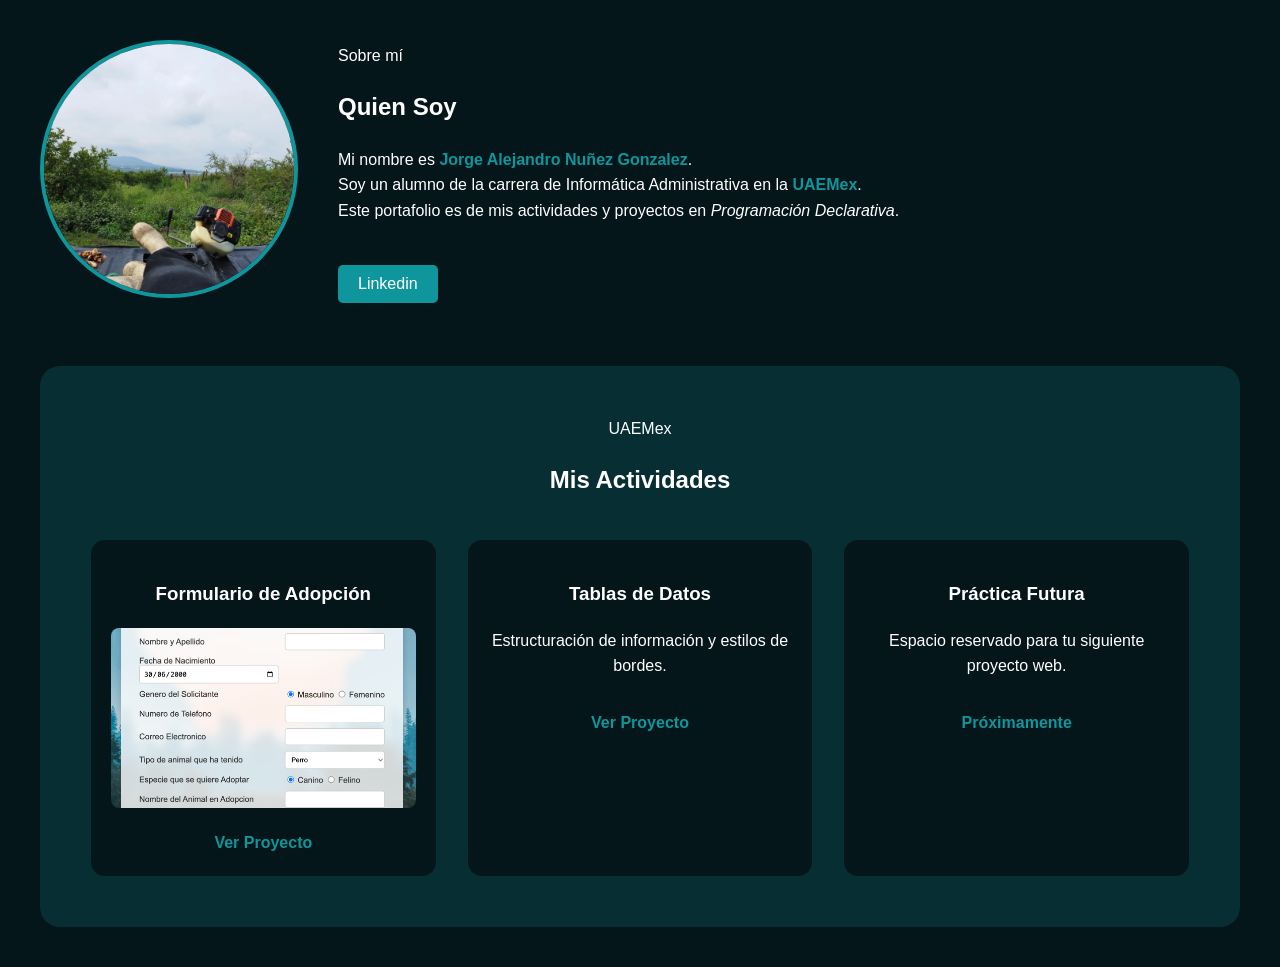
==== Pagina de Actividades/index.html @ bcb5a6b5 "Add files via upload" ====
<!DOCTYPE html>
<html lang="es">
<head>
    <meta charset="UTF-8">
    <meta name="viewport" content="width=device-width, initial-scale=1.0">
    <title>Portafolio Profesional | Jorge Alejandro</title>
    <link rel="stylesheet" href="https://cdnjs.cloudflare.com/ajax/libs/font-awesome/6.0.0/css/all.min.css">
    <link href="style.css" rel="stylesheet">
</head>
<body>

    <main class="contenedor-principal">

        <section class="seccion-sobre-mi">
            <div class="contenedor-perfil">
                <img src="img/fotodeperfil.jpg" alt="Foto de Jorge Alejandro" class="foto-perfil-circular">
            </div>

            <div class="contenedor-info-personal">
                <span class="subtitulo">Sobre mí</span>
                <h1 class="titulo-principal">Quien Soy</h1>
                
                <p class="descripcion-personal">
                    Mi nombre es <strong>Jorge Alejandro Nuñez Gonzalez</strong>.<br>
                    Soy un alumno de la carrera de Informática Administrativa en la <strong>UAEMex</strong>.<br>
                    Este portafolio es de mis actividades y proyectos en <em>Programación Declarativa</em>.
                    <br><br>
                    
                </p>
                <button ><a href="www.linkedin.com/in/alejandro-nuñez-gonzalez-12388a2b4" target="_blank">Linkedin</a></button>
            </div>
        </section>

       <section class="seccion-servicios">
    <span class="subtitulo">UAEMex</span>
    <h2 class="titulo-seccion">Mis Actividades</h2>

    <div class="grid-servicios">
        
        <article class="tarjeta-servicio">
             <h3>Formulario de Adopción</h3>
            <img src="img/formulario.png" alt="Formulario de Adopción" class="imagen-formulario">
            <a href="Formulario de Adopcion/index.html" class="enlace-servicio">Ver Proyecto</a>
        </article>

        <article class="tarjeta-servicio">
             <h3>Tablas de Datos</h3>
            <p>Estructuración de información y estilos de bordes.</p>
            <a href="actividad2/tablas.html" class="enlace-servicio">Ver Proyecto</a>
        </article>

        <article class="tarjeta-servicio">
            
            <h3>Práctica Futura</h3>
            <p>Espacio reservado para tu siguiente proyecto web.</p>
            <a href="#" class="enlace-servicio">Próximamente</a>
        </article>

        </div>
</section>

    </main>

</body>
</html>
---- Pagina de Actividades/style.css ----
/* VARIABLES DE COLOR OFICIALES */
:root {
    --fondo-oscuro: #05161A;
    --fondo-tarjeta: #072E33;
    --cian-brillante: #0F969C;
    --cian-claro: #6DA5C0;
    --blanco: #ffffff;
}

/* CONFIGURACIÓN GENERAL */
body {
    font-family: 'Segoe UI', Tahoma, Geneva, Verdana, sans-serif;
    background-color: var(--fondo-oscuro);
    color: var(--blanco); /* Texto en blanco por defecto */
    margin: 0;
    padding: 0;
    line-height: 1.6;
}

.contenedor-principal {
    max-width: 1200px;
    margin: 0 auto;
    padding: 40px;
}

/* SECCIÓN SOBRE MÍ */
.seccion-sobre-mi {
    display: flex;
    align-items: center;
    gap: 40px;
    margin-bottom: 60px;
}

.foto-perfil-circular {
    width: 250px;
    height: 250px;
    border-radius: 50%;
    object-fit: cover;
    border: 4px solid var(--cian-brillante);
}

h1, h2, h3, p, span {
    color: var(--blanco); /* Asegura que todo sea blanco */
}

strong {
    color: var(--cian-brillante); /* Resalta nombres en cian */
}

/* SECCIÓN DE ACTIVIDADES (GRID) */
.seccion-servicios {
    background-color: var(--fondo-tarjeta);
    padding: 50px;
    border-radius: 20px;
    text-align: center;
}

.grid-servicios {
    display: grid;
    grid-template-columns: repeat(auto-fit, minmax(300px, 1fr));
    gap: 30px;
    margin-top: 40px;
}

/* TARJETAS DE ACTIVIDAD */
.tarjeta-servicio {
    background-color: var(--fondo-oscuro);
    padding: 20px;
    border-radius: 15px;
    border: 1px solid rgba(15, 150, 156, 0.2);
    transition: transform 0.3s ease;
    overflow: hidden; /* Evita que la imagen se salga */
}

.tarjeta-servicio:hover {
    transform: translateY(-10px);
    border-color: var(--cian-brillante);
}

/* AJUSTE PARA LAS IMÁGENES DE TUS ACTIVIDADES */
.tarjeta-servicio img {
    width: 100%;
    height: 180px; /* Esto obliga a todas las imágenes a medir lo mismo */
    object-fit: cover; /* Esto evita que la imagen se vea "aplastada" */
    border-radius: 8px;
}


.icono-servicio {
    color: var(--cian-brillante);
    font-size: 2.5rem;
    margin-bottom: 15px;
}

.enlace-servicio {
    display: inline-block;
    margin-top: 15px;
    color: var(--cian-brillante);
    text-decoration: none;
    font-weight: bold;
}

.enlace-servicio:hover {
    text-decoration: underline;
}

/* RESPONSIVO */
@media (max-width: 768px) {
    .seccion-sobre-mi {
        flex-direction: column;
        text-align: center;
    }
}
button {
    background-color: var(--cian-brillante);
    color: var(--blanco);
    border: none;
    padding: 10px 20px;
    border-radius: 5px;
    font-size: 1rem;
    cursor: pointer;
    transition: background-color 0.3s ease;
}
button:hover {
    background-color: var(--cian-claro);
}
button a {
    color: var(--blanco);
    text-decoration: none;
}
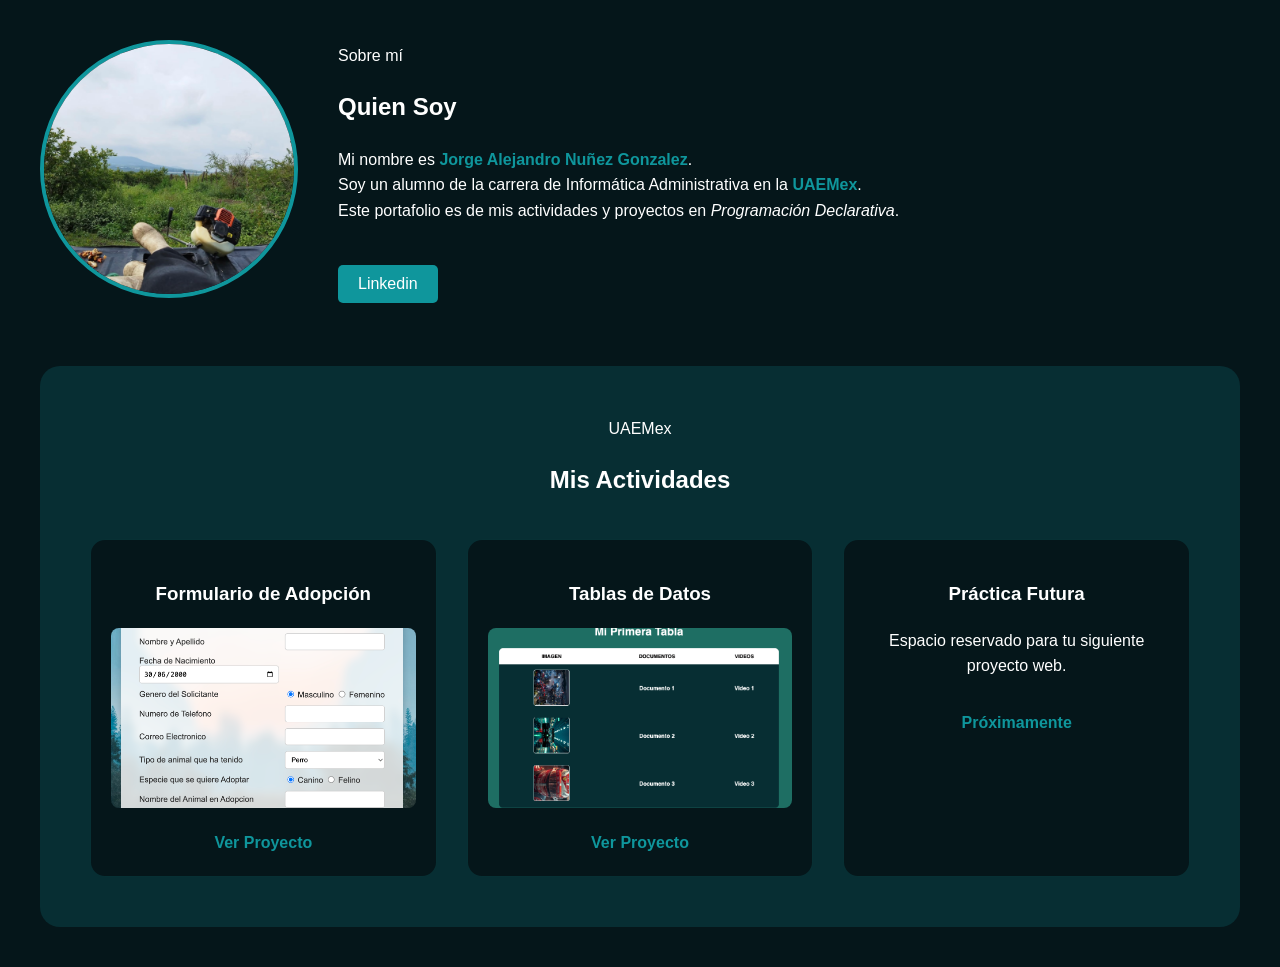
==== commit 9c68ac20: "Subida de Actividades" ====
--- a/Pagina de Actividades/index.html
+++ b/Pagina de Actividades/index.html
@@ -45,8 +45,8 @@
 
         <article class="tarjeta-servicio">
              <h3>Tablas de Datos</h3>
-            <p>Estructuración de información y estilos de bordes.</p>
-            <a href="actividad2/tablas.html" class="enlace-servicio">Ver Proyecto</a>
+            <img src="img/tablai.png" alt="Tablas de Datos" class="imagen-formulario">
+            <a href="/Tabla de Dato/index.html" class="enlace-servicio">Ver Proyecto</a>
         </article>
 
         <article class="tarjeta-servicio">
